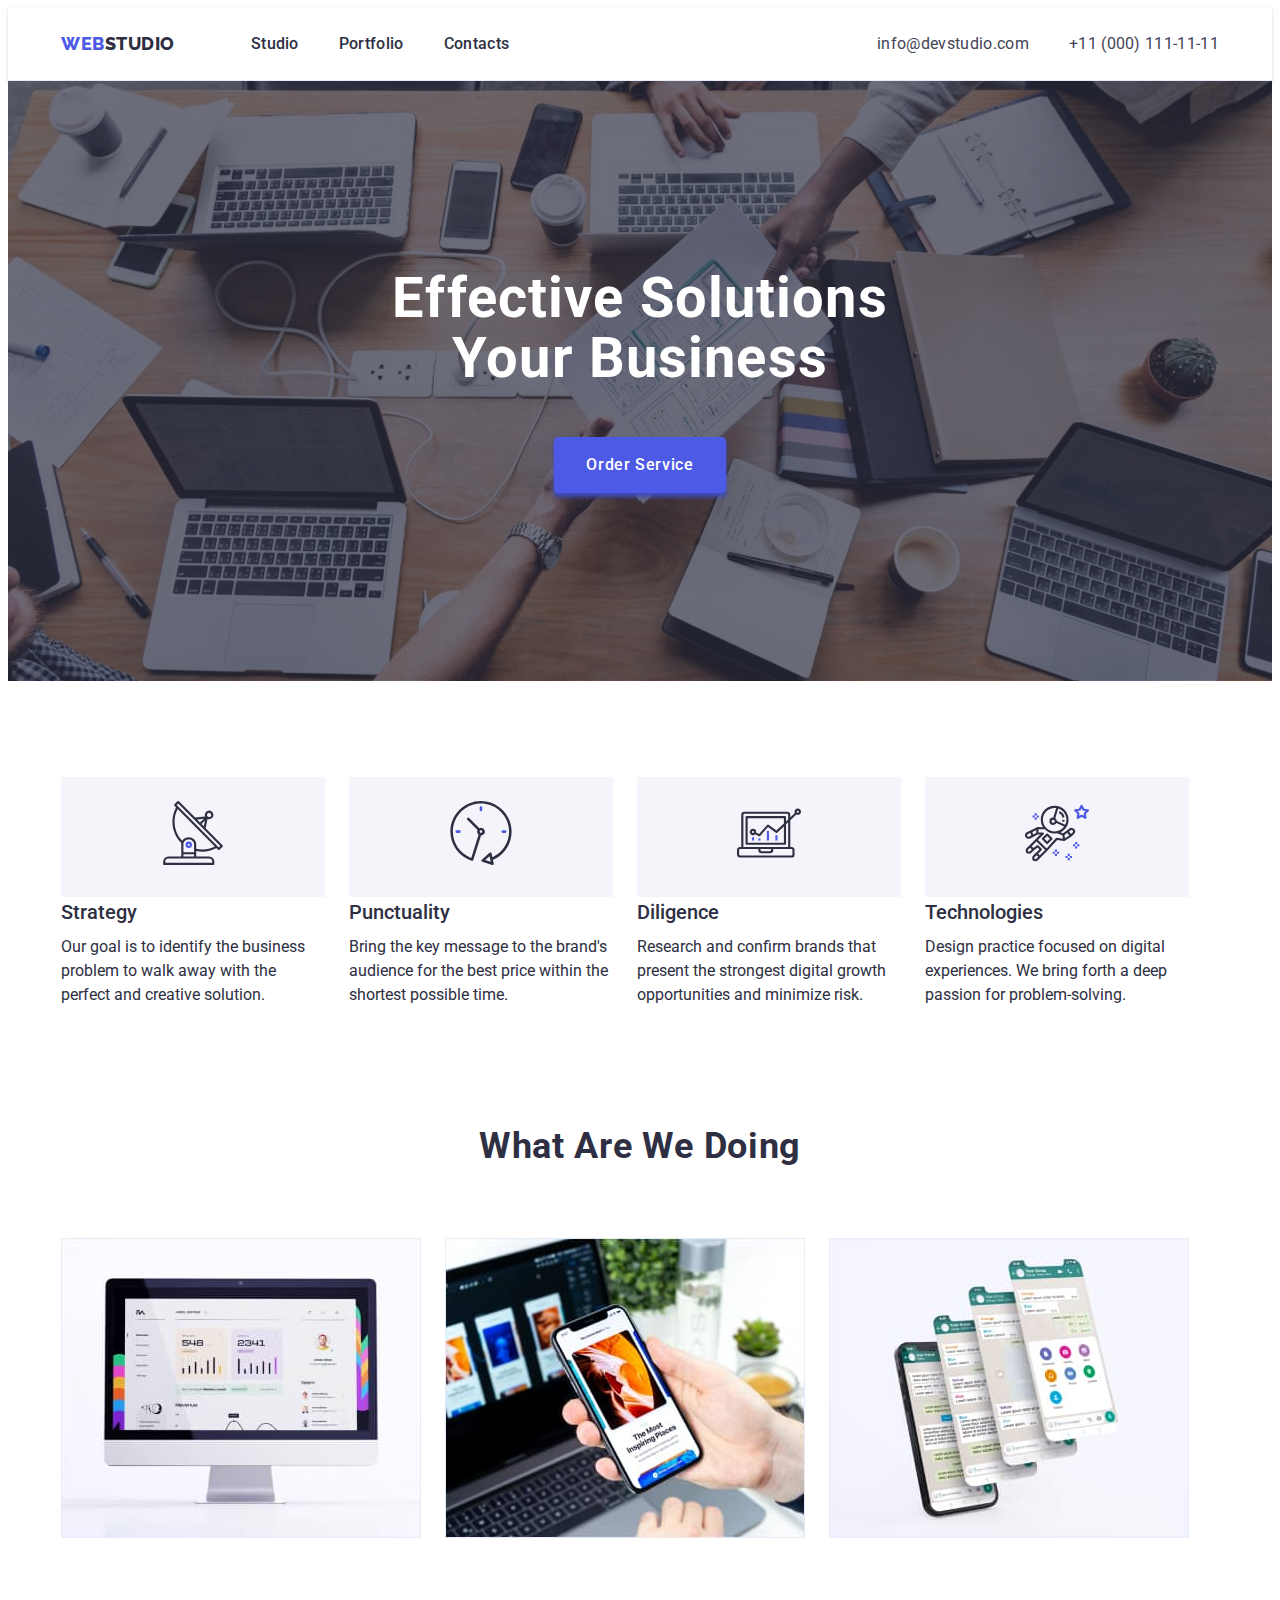
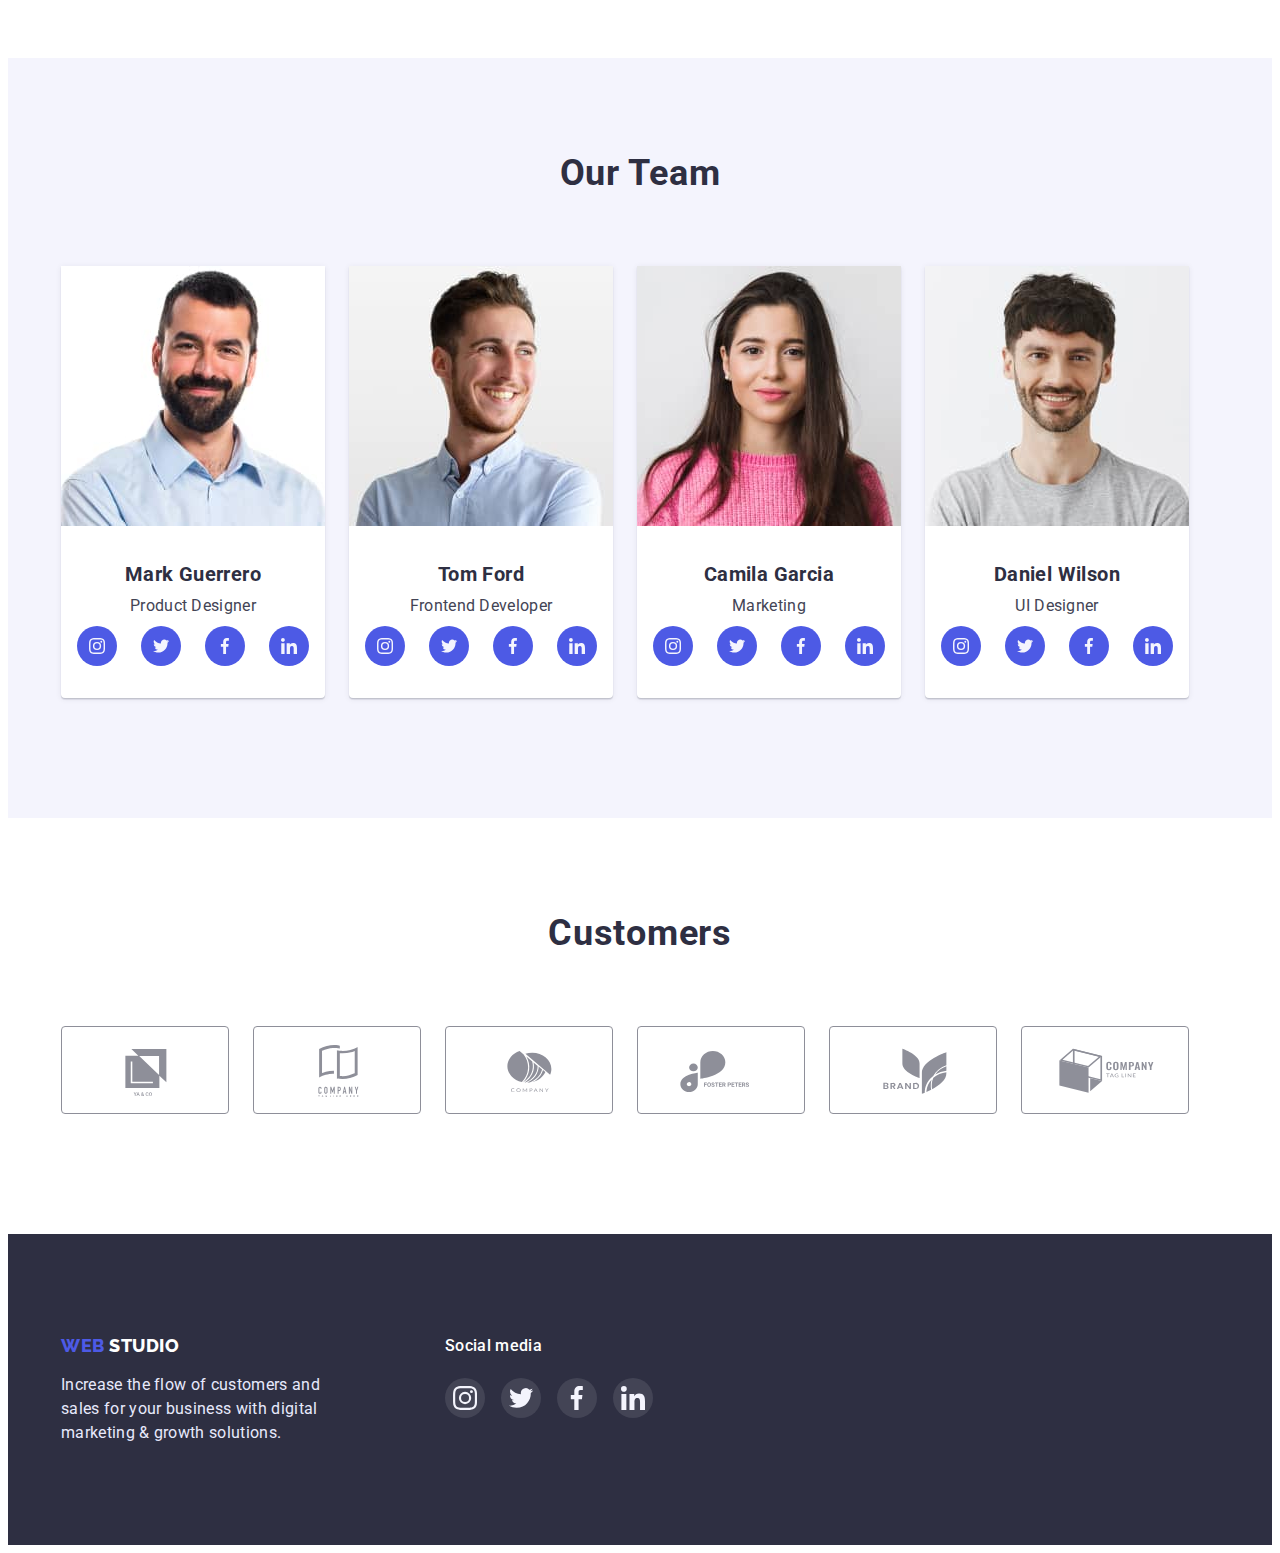
==== index.html @ e4540e3c "Initial commit" ====
<!DOCTYPE html>
<html lang="en">
	<head>
		<meta charset="UTF-8" />
		<meta http-equiv="X-UA-Compatible" content="IE=edge" />
		<meta name="viewport" content="width=device-width, initial-scale=1.0" />
		<title>WebStudio</title>
		<link rel="preconnect" href="https://fonts.googleapis.com" />
		<link rel="preconnect" href="https://fonts.gstatic.com" crossorigin />
		<link
			href="https://fonts.googleapis.com/css2?family=Raleway:wght@800&family=Roboto:wght@400;500;700;900&display=swap"
			rel="stylesheet"
		/>
		<link
			rel="stylesheet"
			href="https://cdnjs.cloudflare.com/ajax/libs/modern-normalize/1.1.0/modern-normalize.min.css"
			integrity="sha512-wpPYUAdjBVSE4KJnH1VR1HeZfpl1ub8YT/NKx4PuQ5NmX2tKuGu6U/JRp5y+Y8XG2tV+wKQpNHVUX03MfMFn9Q=="
			crossorigin="anonymous"
			referrerpolicy="no-referrer"
		/>
		<link rel="stylesheet" href="./css/styles.css" />
	</head>
	<body>
		<header class="page">
			<!-- Nav Section -->

			<div class="container">
				<nav class="page-nav">
					<a class="page-nav-logo link" href="./index.html"
						><span class="first-part-logo">Web</span><span class="second-part-logo">Studio</span></a
					>
					<ul class="page-nav-list list">
						<li class="item"><a class="link" href="./index.html">Studio</a></li>
						<li class="item"><a class="link" href="./portfolio.html">Portfolio</a></li>
						<li class="item"><a class="link" href="./studio.html">Contacts</a></li>
					</ul>
				</nav>

				<!-- /Nav Section -->

				<!-- Address  -->
				<address>
					<ul class="contacts list">
						<li class="item">
							<a class="link" href="mailto:info@devstudio.com">info@devstudio.com</a>
						</li>
						<li class="item">
							<a class="link" href="tel:+110001111111">+11 (000) 111-11-11</a>
						</li>
					</ul>
				</address>
			</div>
			<!-- /Address  -->
		</header>

		<main>
			<!-- Hero Section-->

			<section class="hero">
				<div class="container">
					<h1 class="hero-title">Effective Solutions Your Business</h1>
					<button class="hero-button" type="button">Order Service</button>
				</div>
			</section>
			<!-- /Hero Section-->

			<!--Advantages Section  -->

			<section class="advantages section">
				<div class="container">
					<h2 class="advantages-title visually-hidden">Advantages</h2>
					<ul class="advantages-list list">
						<li class="item">
							<div class="thumb">
								<svg class="icon" width="64px" height="64px">
									<use href="./images/icons.svg#icon-antenna"></use>
								</svg>
							</div>
							<h3 class="title">Strategy</h3>
							<p class="text">
								Our goal is to identify the business problem to walk away with the perfect and creative solution.
							</p>
						</li>
						<li class="item">
							<div class="thumb">
								<svg class="icon" width="64px" height="64px">
									<use href="./images/icons.svg#icon-clock"></use>
								</svg>
							</div>
							<h3 class="title">Punctuality</h3>
							<p class="text">
								Bring the key message to the brand's audience for the best price within the shortest possible time.
							</p>
						</li>
						<li class="item">
							<div class="thumb">
								<svg class="icon" width="64px" height="64px">
									<use href="./images/icons.svg#icon-diagram"></use>
								</svg>
							</div>
							<h3 class="title">Diligence</h3>
							<p class="text">
								Research and confirm brands that present the strongest digital growth opportunities and minimize risk.
							</p>
						</li>
						<li class="item">
							<div class="thumb">
								<svg class="icon" width="64px" height="64px">
									<use href="./images/icons.svg#icon-astronaut"></use>
								</svg>
							</div>
							<h3 class="title">Technologies</h3>
							<p class="text">
								Design practice focused on digital experiences. We bring forth a deep passion for problem-solving.
							</p>
						</li>
					</ul>
				</div>
			</section>
			<!--/Advantages Section  -->

			<!-- Possibilities Section -->
			<section class="possibilities section">
				<div class="container">
					<h2 class="possibilities-title title">What are we doing</h2>

					<ul class="possibilities-list list">
						<li class="item">
							<img src="./images/laptop.jpg" alt="laptop" width="360" />
						</li>
						<li class="item">
							<img src="./images/telephon.jpg" alt="telephon" width="360" />
						</li>
						<li class="item">
							<img src="./images/whatsapp.jpg" alt="whatsapp" width="360" />
						</li>
					</ul>
				</div>
			</section>
			<!-- /Possibilities Section -->

			<!-- Team Section -->
			<section class="team section">
				<div class="container">
					<h2 class="team-title title">Our Team</h2>
					<ul class="team-list list">
						<li class="item">
							<img
								src="./images/mark.jpg"
								alt="Mark Guerrero
                                  Product Designer"
								width="264"
							/>

							<div class="list-information">
								<h3 class="title">Mark Guerrero</h3>
								<p class="profession">Product Designer</p>
								<ul class="social list">
									<li class="icon-item">
										<a class="link" href="https://instagram.com"
											><svg class="icon">
												<use href="./images/icons.svg#icon-instagram"></use></svg
										></a>
									</li>
									<li class="icon-item">
										<a class="link" href="https://twitter.com"
											><svg class="icon">
												<use href="./images/icons.svg#icon-twitter"></use></svg
										></a>
									</li>
									<li class="icon-item">
										<a class="link" href="https://www.facebook.com/"
											><svg class="icon">
												<use href="./images/icons.svg#icon-facebook"></use></svg
										></a>
									</li>
									<li class="icon-item">
										<a class="link" href="https://www.linkedin.com/"
											><svg class="icon">
												<use href="./images/icons.svg#icon-linkedin"></use></svg
										></a>
									</li>
								</ul>
							</div>
						</li>
						<li class="item">
							<img
								src="./images/tom.jpg"
								alt="Tom Ford
                             Frontend Developer"
								width="264"
							/>

							<div class="list-information">
								<h3 class="title">Tom Ford</h3>
								<p class="profession">Frontend Developer</p>
								<ul class="social list">
									<li class="icon-item">
										<a class="link" href="https://instagram.com"
											><svg class="icon">
												<use href="./images/icons.svg#icon-instagram"></use></svg
										></a>
									</li>
									<li class="icon-item">
										<a class="link" href="https://twitter.com"
											><svg class="icon">
												<use href="./images/icons.svg#icon-twitter"></use></svg
										></a>
									</li>
									<li class="icon-item">
										<a class="link" href="https://www.facebook.com/"
											><svg class="icon">
												<use href="./images/icons.svg#icon-facebook"></use></svg
										></a>
									</li>
									<li class="icon-item">
										<a class="link" href="https://www.linkedin.com/"
											><svg class="icon">
												<use href="./images/icons.svg#icon-linkedin"></use></svg
										></a>
									</li>
								</ul>
							</div>
						</li>
						<li class="item">
							<img
								src="./images/camila.jpg"
								alt="Camila Garcia
                                  Marketing"
								width="264"
							/>

							<div class="list-information">
								<h3 class="title">Camila Garcia</h3>
								<p class="profession">Marketing</p>
								<ul class="social list">
									<li class="icon-item">
										<a class="link" href="https://instagram.com"
											><svg class="icon">
												<use href="./images/icons.svg#icon-instagram"></use></svg
										></a>
									</li>
									<li class="icon-item">
										<a class="link" href="https://twitter.com"
											><svg class="icon">
												<use href="./images/icons.svg#icon-twitter"></use></svg
										></a>
									</li>
									<li class="icon-item">
										<a class="link" href="https://www.facebook.com/"
											><svg class="icon">
												<use href="./images/icons.svg#icon-facebook"></use></svg
										></a>
									</li>
									<li class="icon-item">
										<a class="link" href="https://www.linkedin.com/"
											><svg class="icon">
												<use href="./images/icons.svg#icon-linkedin"></use></svg
										></a>
									</li>
								</ul>
							</div>
						</li>
						<li class="item">
							<img
								src="./images/daniel.jpg"
								alt="Daniel Wilson
                                  UI Designer"
								width="264"
							/>

							<div class="list-information">
								<h3 class="title">Daniel Wilson</h3>
								<p class="profession">UI Designer</p>
								<ul class="social list">
									<li class="icon-item">
										<a class="link" href="https://instagram.com"
											><svg class="icon">
												<use href="./images/icons.svg#icon-instagram"></use></svg
										></a>
									</li>
									<li class="icon-item">
										<a class="link" href="https://twitter.com"
											><svg class="icon">
												<use href="./images/icons.svg#icon-twitter"></use></svg
										></a>
									</li>
									<li class="icon-item">
										<a class="link" href="https://www.facebook.com/"
											><svg class="icon">
												<use href="./images/icons.svg#icon-facebook"></use></svg
										></a>
									</li>
									<li class="icon-item">
										<a class="link" href="https://www.linkedin.com/"
											><svg class="icon">
												<use href="./images/icons.svg#icon-linkedin"></use></svg
										></a>
									</li>
								</ul>
							</div>
						</li>
					</ul>
				</div>
			</section>
			<!-- /Team Section -->

			<!-- Customers Section -->
			<section class="customers section">
				<div class="container">
				  <h2 class="customers-title title">Customers</h2>
				  <ul class="customers-list list">
					<li class="item"><a class="link" href="https://www.go.toya.com/"><svg class="icon" width="104px" height="56px">
					  <use href="./images/icons.svg#icon-logo1"></use>
					</svg></a></li>
					<li class="item"><a class="link" href="https://www.taglinehere.com"><svg class="icon" width="104px" height="56px">
					  <use href="./images/icons.svg#icon-logo2"></use>
					</svg></a></li>
					<li class="item"><a class="link" href="https://www.conpany.com"><svg class="icon" width="104px" height="56px">
					  <use href="./images/icons.svg#icon-logo3"></use>
					</svg></a></li>
					<li class="item"><a class="link" href="https://www.fosterpeters.com"><svg class="icon" width="104px" height="56px">
					  <use href="./images/icons.svg#icon-logo4"></use>
					</svg></a></li>
					<li class="item"><a class="link" href="https://www.brand.com"><svg class="icon" width="104px" height="56px">
					  <use href="./images/icons.svg#icon-logo5"></use>
					</svg></a></li>
					<li class="item"><a class="link" href="https://www.companytagline.com"><svg class="icon" width="104px" height="56px">
					  <use href="./images/icons.svg#icon-logo6"></use>
					</svg></a></li>
				  </ul>
				</div>
			  </section>
			  <!-- /Customers Section -->
		</main>
		<!-- Footer -->
		<footer class="footer">
			<div class="container">
				<div class="footer-information">
					<a class="page-nav-logo link" href="./index.html"
					><span class="first-part-logo">Web</span> <span class="second-part-logo">Studio</span></a
				>
				<p class="information">
					Increase the flow of customers and sales for your business with digital marketing & growth solutions.
				</p>
				</div>
				<div class="social-block ">
					<p class="social-block-title title">Social media</p>
					<ul class="social-list list">
					  <li class="item"><a class="link" href="http://instagram.com"><svg class="icon" width="24px" height="24px">
						<use href="./images/icons.svg#icon-instagram"></use>
					  </svg></a></li>
					  <li class="item"><a class="link" href="http://twitter.com"><svg class="icon" width="24px" height="24px">
						<use href="./images/icons.svg#icon-twitter"></use>
					  </svg></a></li>
					  <li class="item"><a class="link" href="http://facebook.com"><svg class="icon" width="24px" height="24px">
						<use href="./images/icons.svg#icon-facebook"></use>
					  </svg></a></li>
					  <li class="item"><a class="link" href="http://linkedin.com"><svg class="icon" width="24px" height="24px">
						<use href="./images/icons.svg#icon-linkedin"></use>
					  </svg></a></li>
					</ul>
				</div>

			</div>
			
		</footer>
		<!-- /Footer -->
	</body>
</html>
---- css/styles.css ----
:root {
	--primary-bg-color: #ffffff;
	--primary-font-color: #434455;
	--secondary-font-color: #2e2f42;
	--secondary-bg-color: #2e2f42;
	--logo-color: #4d5ae5;
	--section-team-bg-color: #f4f4fd;
	--footer-inf-color: #e7e9fc;
	--active-nav-color: #404bbf;
	--accent-color: #ffffff;
	--button-secondary-border-color: #e7e9fc;
	--social-icon-bg-color: #4d5ae5;
	--clients-icon-color:#8e8f99;
	--social-list-hover-footer:#31D0AA;
	--thumb-bg-color:#f5f4fa;
}

/* Global styles */

body {
	font-family: "Roboto", sans-serif;
	font-weight: 400;
	font-size: 16px;
	color: var(--primary-font-color);
	background-color: var(--primary-bg-color);
}

.list {
	list-style: none;
	padding: 0;
	margin: 0;
}

.visually-hidden {
	position: absolute;
	white-space: nowrap;
	width: 1px;
	height: 1px;
	overflow: hidden;
	border: 0;
	padding: 0;
	clip: rect(0 0 0 0);
	clip-path: inset(50%);
	margin: -1px;
}

.link {
	text-decoration: none;
}
.container {
	margin-left: auto;
	margin-right: auto;
	width: 1158px;
	padding-right: 15px;
	padding-left: 15px;
}

.button {
	cursor: pointer;
}
h1,
h2,
h3,
p,
ul {
	margin: 0;
}
.section {
	padding-top: 96px;
	padding-bottom: 120px;
}

/* Nav Section  */
.page {

	border-bottom: 1px solid var(--footer-inf-color);
	box-shadow: 0px 2px 1px rgba(46, 47, 66, 0.08), 0px 1px 1px rgba(46, 47, 66, 0.16), 0px 1px 6px rgba(46, 47, 66, 0.08);

}
.page .container {
	display: flex;
	align-items: center;
}

.page-nav-logo {
	display: block;
	padding-top: 24px;
	padding-bottom: 24px;

	font-family: "Raleway";
	font-weight: 800;
	font-size: 18px;
	line-height: 1.3;
	letter-spacing: 0.03em;
	text-transform: uppercase;
}
.first-part-logo {
	color: var(--logo-color);
}
.second-part-logo {
	color: var(--secondary-font-color);
}

.page-nav {
	display: flex;
	align-items: center;
}
.page-nav-list {
	display: flex;
	margin-left: 76px;
}
.page-nav-list .link {
	display: block;
}
.page-nav-list .item {
	margin-right: 40px;
}
.page-nav-list .item:last-child {
	margin-right: 0;
}

.page-nav-list .link {
	display: block;
	padding-top: 24px;
	padding-bottom: 24px;

	color: var(--secondary-font-color);
	font-weight: 500;
	font-size: 16px;
	line-height: 1.5;
	letter-spacing: 0.02em;
}
.page-nav-list:hover,
.page-nav-list:focus {
	color: var(--active-nav-color);
}

/* /Nav Section  */

/* Contacts */

address {
	margin-left: auto;
}

.contacts {
	display: flex;
}

.contacts .link {
	display: block;
	padding-top: 24px;
	padding-bottom: 24px;
}
.contacts .item {
	margin-right: 40px;
}

.contacts .item:last-child {
	margin-right: 0;
}

.contacts .link {
	font-style: normal;
	font-size: 16px;
	line-height: 1.5;
	letter-spacing: 0.02em;
	color: var(--primary-font-color);
	text-decoration: none;
}

.page-nav-list .link:hover,
.page-nav-list .link:focus,
.contacts .link:hover,
.contacts .link:focus {
	color: var(--active-nav-color);
}

/* /Contacts */

/* Hero section */
.hero {
	max-width: 1440px;
  margin-left: auto;
  margin-right: auto;
  background-color: var(--secondary-bg-color);
  background-image: linear-gradient( rgba(46, 47, 66, 0.7),rgba(46, 47, 66, 0.7)),
    url(../images/hero.jpg);
  background-size: cover;
  background-repeat: no-repeat;
  background-position: center;
	
	text-align: center;
	padding-top: 188px;
	padding-bottom: 188px;
}

.hero-title {
	margin-top: 0;
	margin-bottom: 48px;
	margin-left: auto;
	margin-right: auto;
	width: 496px;
	font-size: 56px;
	line-height: 1.07;
	text-align: center;
	letter-spacing: 0.02em;
	color: var(--accent-color);
}

.hero-button {
	padding: 16px 32px;
	min-width: 105px;
	text-align: center;
	font-family: inherit;
	font-weight: 500;
	font-size: 16px;
	line-height: 1.5;
	letter-spacing: 0.04em;
	color: var(--accent-color);
	background: var(--logo-color);
	border: none;
	box-shadow: 0px 4px 4px var(--active-nav-color);
	border-radius: 4px;
	cursor: pointer;
}

.hero-button:hover,
.hero-button:focus {
	background-color: var(--active-nav-color);
}

/* /Hero section */

/* Advantages section */
.thumb {
	display: inline-flex;
	align-items: center;
	justify-content: center;
	width: 264px;
	height: 112px;
	padding-bottom: 8px;
	background-color: var(--thumb-bg-color);
}
.advantages-list {
	display: flex;
	color: var(--secondary-font-color);
}
.advantages-list .item {
	width: 264px;
}
.advantages-list .item:not(:last-child) {
	margin-right: 24px;
}
.advantages .title {
	margin-bottom: 8px;
	font-weight: 500;
	font-size: 20px;
	line-height: 1.5;
}
.advantages .text {
	font-size: 16px;
	line-height: 1.5;
}

/* /Advantages section */

/* Posibilities section */
.possibilities-list {
	display: flex;
}
.possibilities-list .item:not(:last-child) {
	margin-right: 24px;
}
.possibilities {
	padding-top: 0;
}
.possibilities-list img {
	vertical-align: bottom;
}
.possibilities-title {
	margin-bottom: 72px;
}
/* /Possibilities section */

/* Team Section */
.social {
	display: flex;
	justify-content: center;
}
.icon-item .link {
	display: flex;
	justify-content: center;
	align-items: center;
	border-radius: 50%;
	width: 40px;
	height: 40px;
	background-color: var(--social-icon-bg-color);
	fill: var(--section-team-bg-color);
}
.icon-item .link:hover,
.icon-item .link:focus {
	
	background-color: var(--active-nav-color);
}

.social .icon-item:not(:last-child) {
	margin-right: 24px;
}
.icon-item .icon {
	width: 16px;
	height: 16px;
	
}
.team-list {
	display: flex;
}

.team-list .item {
	width: 264px;
	background-color: var(--accent-color);
	box-shadow: 0px 1px 6px rgba(46, 47, 66, 0.08), 0px 1px 1px rgba(46, 47, 66, 0.16), 0px 2px 1px rgba(46, 47, 66, 0.08);
	border-radius: 0px 0px 4px 4px;
}
.team-list .list-information {
	padding: 32px 16px;
}

.team-list .item:not(:last-child) {
	margin-right: 24px;
}
.team {
	background-color: var(--section-team-bg-color);
}

.team-title {
	margin-bottom: 72px;
}

.possibilities-title,
.team-title,
.customers-title {
	font-weight: 700;
	font-size: 36px;
	line-height: 1.1;
	text-align: center;
	letter-spacing: 0.02em;
	text-transform: capitalize;
	color: var(--secondary-font-color);
}

.team-list .title {
	margin-bottom: 8px;
	font-size: 20px;
	line-height: 1.2;
	text-align: center;
	letter-spacing: 0.02em;
	color: var(--secondary-font-color);
}

.team-list .profession {
	margin-bottom: 8px;
	text-align: center;
	font-size: 16px;
	line-height: 1.5;
	letter-spacing: 0.02em;
	color: var(--primary-font-color);
}

/* /Team section */

/* Customers */

.customers-list {
	display: flex;
}
.customers-title {
	margin-bottom: 72px;
}

.customers-list .link {
	display: inline-flex;
	border: 1px solid var(--clients-icon-color);
	box-sizing: border-box;
	border-radius: 4px;
	width: 168px;
	height: 88px;
	justify-content: center;
	align-items: center;
	fill: var(--clients-icon-color);
}

.customers-list .link:hover ,
.customers-list .link:focus {
  fill: var(--active-nav-color);
  border-color: var(--active-nav-color);
}
.customers-list .item:not(:last-child) {
	margin-right: 24px;
}
 

/* /Customers Section */



/* Footer section */

.footer .page-nav-logo {
	display: inline-block;
	padding:0;
	margin-bottom: 16px;
}
.footer {
	background-color: var(--secondary-bg-color);
	
	
}

.footer .second-part-logo {
	color: var(--accent-color);
}
.footer .information {
	width: 264px;
	font-size: 16px;
	line-height: 1.5;
	letter-spacing: 0.02em;
	color: var(--footer-inf-color);
}

.social-list .link {
	display: flex;
	justify-content: center;
	align-items: center;
	width: 40px;
	height: 40px;
	fill:var(--section-team-bg-color) ;
	border-radius: 50%;
	background-color: var(--primary-font-color);
  }
  .social-list .link:hover,
  .social-list .link:focus {
	background-color:var(--social-list-hover-footer);
  }
  .footer .social-list .item:not(:last-child) {
	margin-right: 16px;
  }

  
.footer .container{
	padding:100px 0 100px 0;

	display:flex;
}
.footer .social-block{
	
	margin-left:120px;
}
  
  .social-block-title {
	
	margin-bottom: 20px;
	font-weight: 500;
	font-size: 16px;
	line-height: 1.5;
	letter-spacing: 0.02em;
	color: var(--accent-color);
  }
  
  .footer .social-list {
	display: inline-flex;
  }
/* /Footer section */

/* Portfolio section*/

.portfolio-filter {
	display: flex;
	justify-content: center;
}
.portfolio-filter .item:not(:last-child) {
	margin-right: 24px;
}
.portfolio-filter {
	margin-bottom: 72px;
}

.portfolio .button {
	text-align: center;
	font-family: inherit;
	font-weight: 500;
	font-size: 16px;
	line-height: 1.5;
	letter-spacing: 0.04em;
	padding: 12px 24px;
	background-color: var(--section-team-bg-color);
	color: var(--logo-color);
	border-radius: 4px;
	border: none;
	cursor: pointer;
}

.portfolio .active {
	color: var(--accent-color);
	background-color: var(--active-nav-color);
	box-shadow: 0px 3px 1px rgba(0, 0, 0, 0.1), 0px 2px 1px rgba(0, 0, 0, 0.08), 0px 2px 2px rgba(0, 0, 0, 0.12);
}

.portfolio .button:hover,
.portfolio .button:focus {
	color: var(--accent-color);
	background-color: var(--active-nav-color);
	box-shadow: 0px 3px 1px rgba(0, 0, 0, 0.1), 0px 2px 1px rgba(0, 0, 0, 0.08), 0px 2px 2px rgba(0, 0, 0, 0.12);
}
.portfolio-list img {
	vertical-align: bottom;
}
.portfolio-list {
	display: flex;
	flex-wrap: wrap;
}
.portfolio-list .item {
	width: 360px;
	margin-right: 24px;
	margin-bottom: 48px;
}

.portfolio-list .item:hover,
.portfolio-list .item:focus {
 box-shadow: 0px 1px 6px rgba(46, 47, 66, 0.08), 0px 1px 1px rgba(46, 47, 66, 0.16), 0px 2px 1px rgba(46, 47, 66, 0.08);

}
.card-content {
	border: 1px solid var(--button-secondary-border-color);
	border-top: none;
	padding-top: 20px;
	padding-bottom: 20px;
	padding-right: 24px;
	padding-left: 24px;
}
.portfolio-list .item:nth-child(3n) {
	margin-right: 0;
}
.portfolio-list .item:nth-last-child(-n + 3) {
	margin-bottom: 0;
}

.portfolio .card-heading {
	font-size: 20px;
	line-height: 1.2;
	letter-spacing: 0.02em;
	color: var(--secondary-font-color);
	margin-bottom: 8px;
}

.portfolio .card-text {
	font-size: 16px;
	line-height: 1.5;
	letter-spacing: 0.02em;
	color: var(--primary-font-color);
}

/* /Portfolio section*/
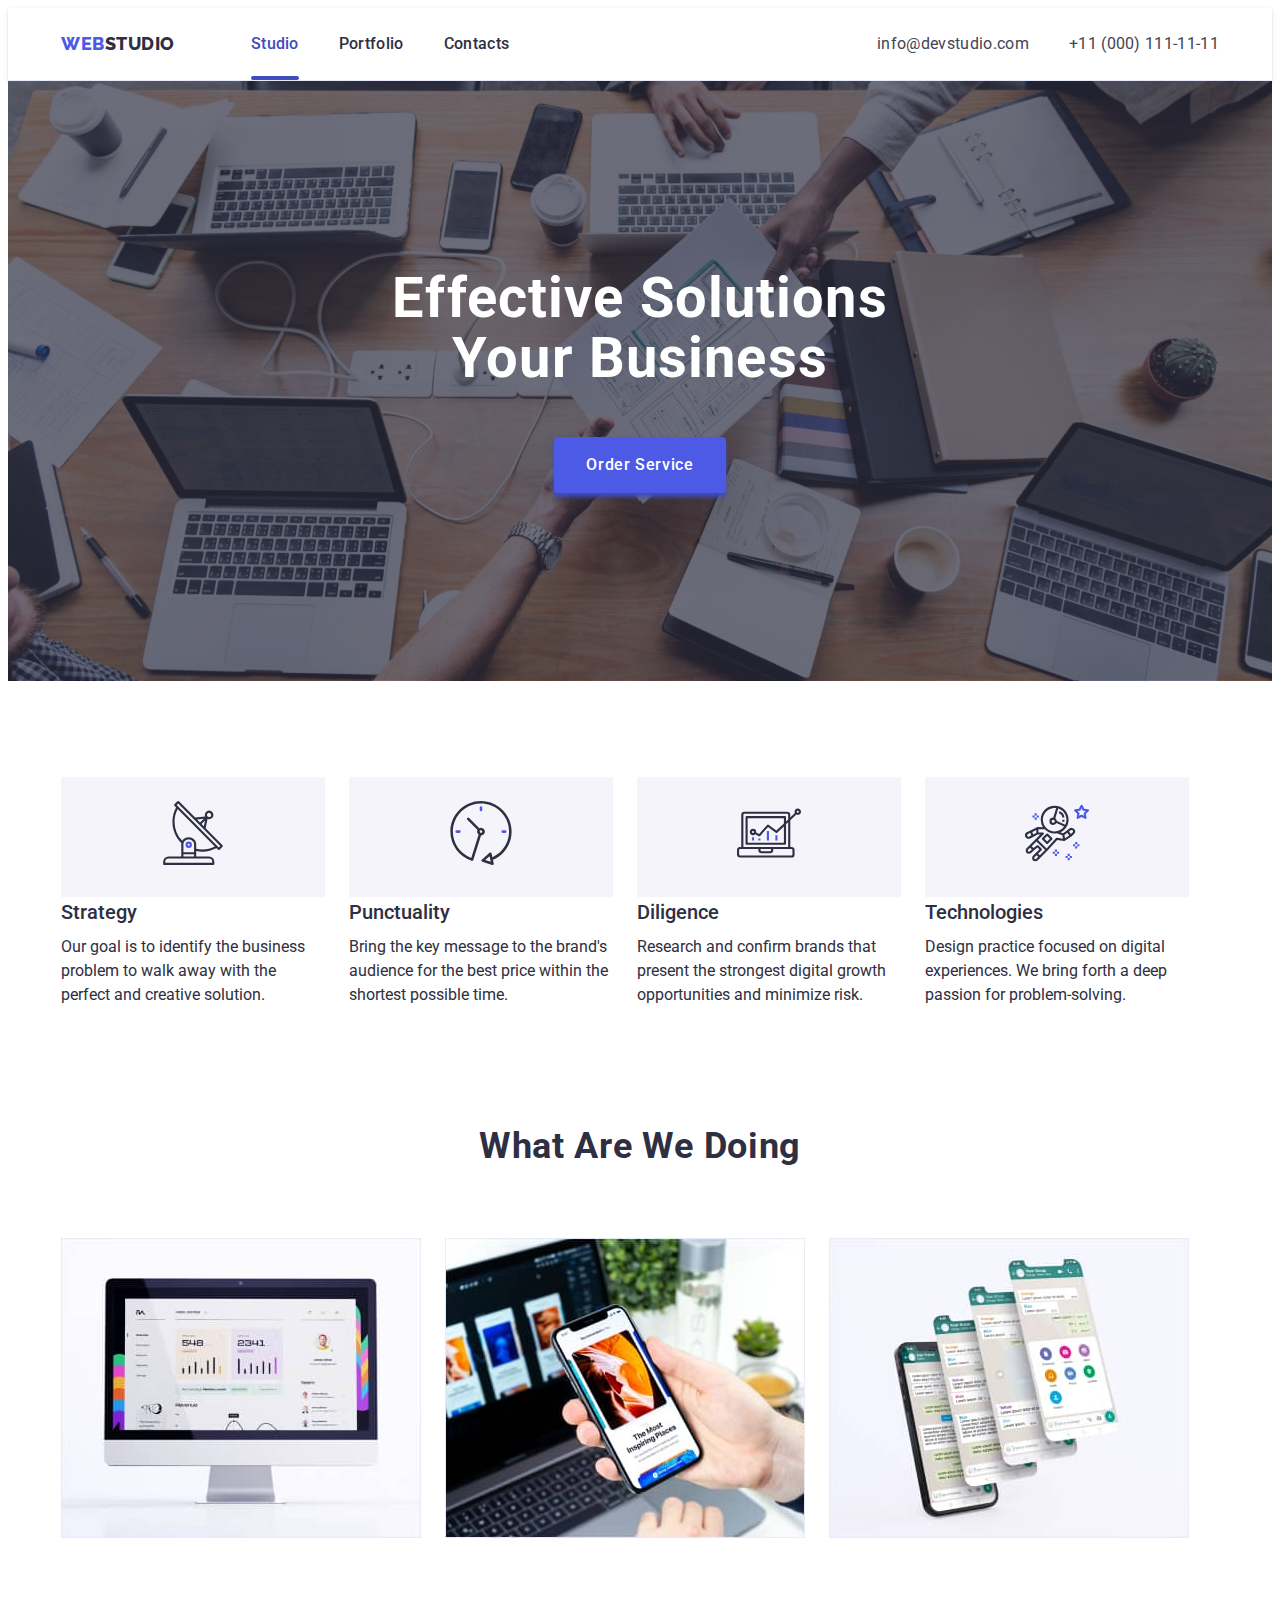
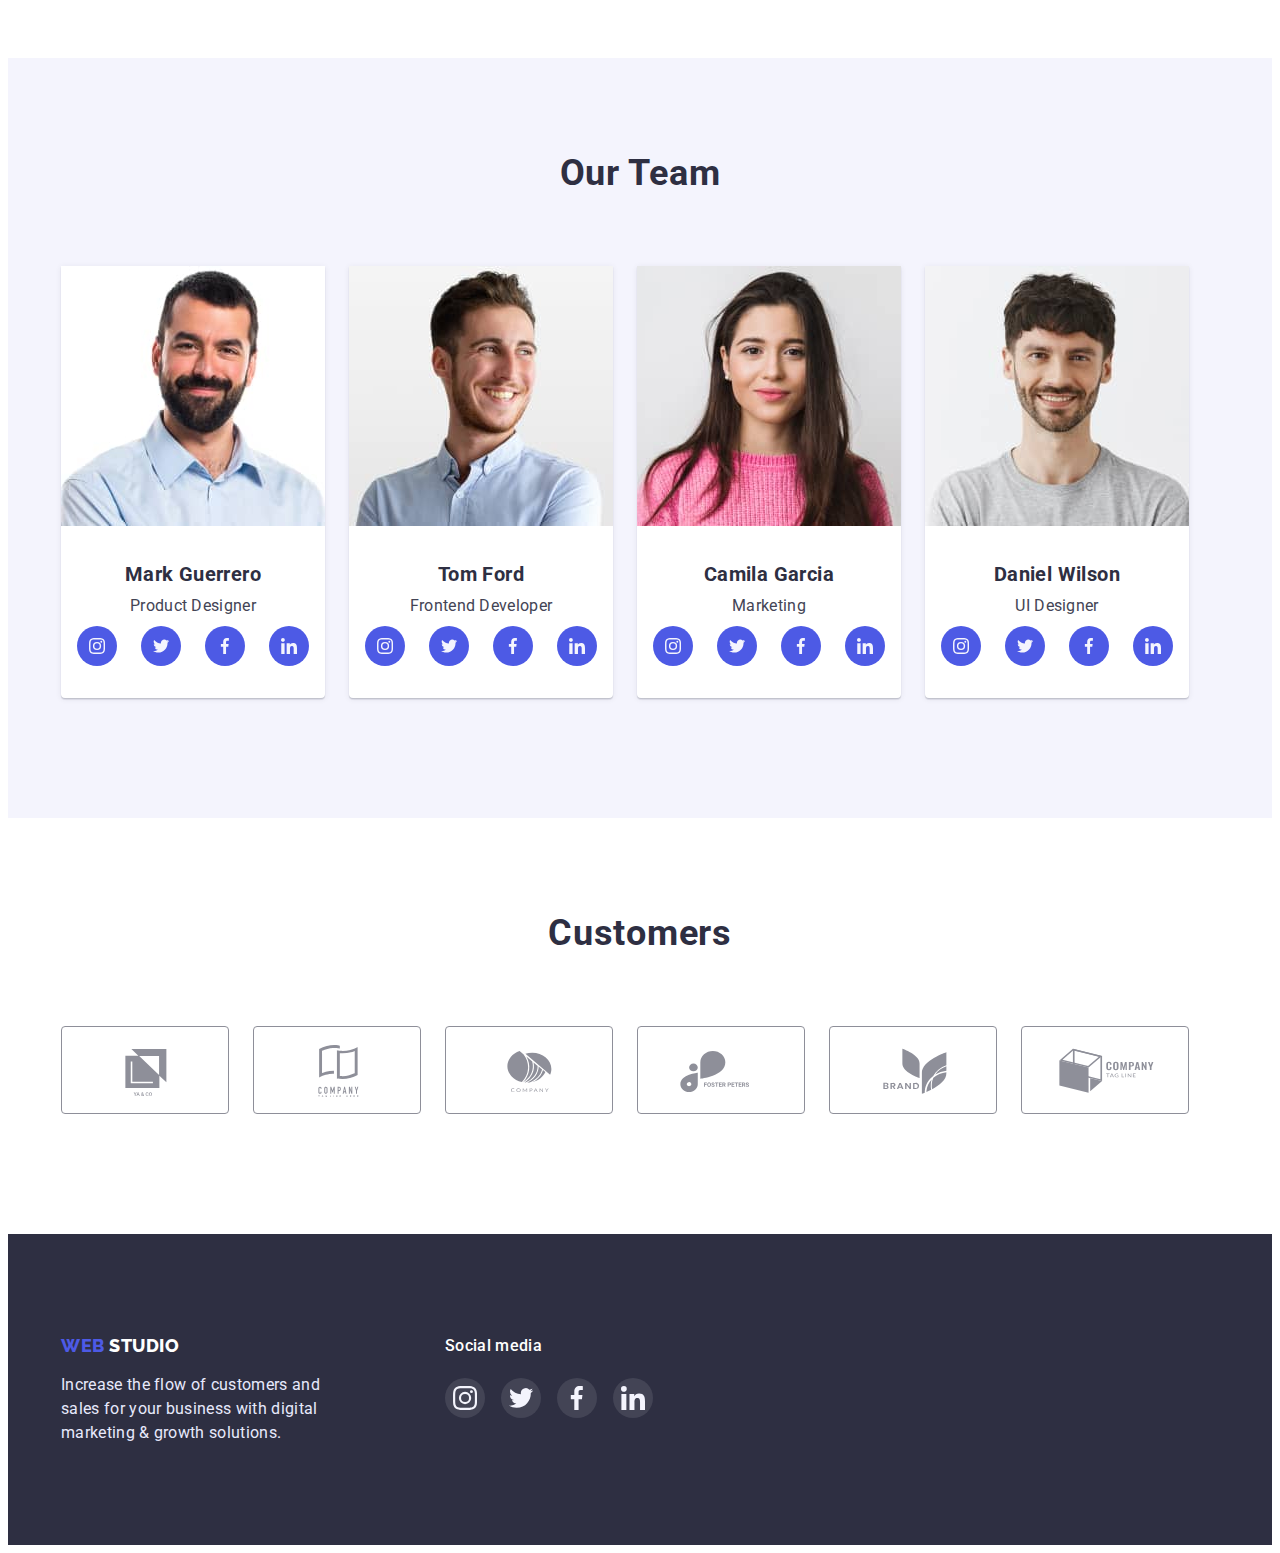
==== commit 4c264ed5: "create modal window" ====
--- a/index.html
+++ b/index.html
@@ -30,7 +30,7 @@
 						><span class="first-part-logo">Web</span><span class="second-part-logo">Studio</span></a
 					>
 					<ul class="page-nav-list list">
-						<li class="item"><a class="link" href="./index.html">Studio</a></li>
+						<li class="item"><a class="link current" href="./index.html">Studio</a></li>
 						<li class="item"><a class="link" href="./portfolio.html">Portfolio</a></li>
 						<li class="item"><a class="link" href="./studio.html">Contacts</a></li>
 					</ul>
@@ -366,5 +366,15 @@
 			
 		</footer>
 		<!-- /Footer -->
+		<div class="backdrop is-hidden" data-modal>
+			<div class="modal">
+				<button type="button" class="close-btn" data-modal-close>
+					<svg class="close-icon" width="8" height="8">
+						 <use href="./images/icons.svg#icon-close"></use>
+					</svg>
+				</button>
+			</div>
+		</div>
+		<script src="./js/modal.js"></script>
 	</body>
 </html>
--- a/css/styles.css
+++ b/css/styles.css
@@ -13,6 +13,7 @@
 	--clients-icon-color:#8e8f99;
 	--social-list-hover-footer:#31D0AA;
 	--thumb-bg-color:#f5f4fa;
+	--modal-bg-color:#FCFCFC;
 }
 
 /* Global styles */
@@ -77,6 +78,7 @@
 	box-shadow: 0px 2px 1px rgba(46, 47, 66, 0.08), 0px 1px 1px rgba(46, 47, 66, 0.16), 0px 1px 6px rgba(46, 47, 66, 0.08);
 
 }
+
 .page .container {
 	display: flex;
 	align-items: center;
@@ -129,12 +131,28 @@
 	font-size: 16px;
 	line-height: 1.5;
 	letter-spacing: 0.02em;
-}
-.page-nav-list:hover,
-.page-nav-list:focus {
-	color: var(--active-nav-color);
-}
-
+
+	transition: color 250ms cubic-bezier(0.4, 0, 0.2, 1);
+}
+
+.page-nav-list .link.current{
+	position:relative;
+	color:var(--active-nav-color)
+}
+.link.current::after{
+	position:absolute;
+	bottom:0;
+	left:0;
+
+	content:'';
+	display:block;
+
+	width:100%;
+	height:4px;
+	border-radius:4px;
+
+	background-color:var(--active-nav-color);
+}
 /* /Nav Section  */
 
 /* Contacts */
@@ -166,7 +184,8 @@
 	line-height: 1.5;
 	letter-spacing: 0.02em;
 	color: var(--primary-font-color);
-	text-decoration: none;
+
+	transition: color 250ms cubic-bezier(0.4, 0, 0.2, 1);
 }
 
 .page-nav-list .link:hover,
@@ -297,6 +316,8 @@
 	height: 40px;
 	background-color: var(--social-icon-bg-color);
 	fill: var(--section-team-bg-color);
+	transition: background-color 250ms cubic-bezier(0.4, 0, 0.2, 1),
+    fill 250ms cubic-bezier(0.4, 0, 0.2, 1);
 }
 .icon-item .link:hover,
 .icon-item .link:focus {
@@ -388,6 +409,8 @@
 	justify-content: center;
 	align-items: center;
 	fill: var(--clients-icon-color);
+	transition: fill 250ms cubic-bezier(0.4, 0, 0.2, 1),
+    border-color 250ms cubic-bezier(0.4, 0, 0.2, 1);
 }
 
 .customers-list .link:hover ,
@@ -437,6 +460,8 @@
 	fill:var(--section-team-bg-color) ;
 	border-radius: 50%;
 	background-color: var(--primary-font-color);
+	transition: background-color 250ms cubic-bezier(0.4, 0, 0.2, 1);
+
   }
   .social-list .link:hover,
   .social-list .link:focus {
@@ -561,3 +586,60 @@
 }
 
 /* /Portfolio section*/
+
+/* Modal window */
+.backdrop{
+	position:fixed;
+	top:0;
+	left:0;
+	width:100%;
+	height:100%;
+	background: rgba(0, 0, 0, 0.2);
+	transition: opacity 250ms cubic-bezier(0.4, 0, 0.2, 1),
+    visibility 250ms cubic-bezier(0.4, 0, 0.2, 1);
+
+}
+.backdrop.is-hidden{
+	opacity:0;
+	pointer-events:none;
+	visibility: hidden;
+}
+.backdrop.is-hidden .modal{
+	transform: translate(-50%, -50%) scale(1);
+}
+
+.modal{
+	position: absolute;
+	top: 50%;
+	left: 50%;
+	min-width: 408px;
+	min-height: 576px;
+	padding: 8px;
+	transform: translate(-50%, -50%) scale(1);
+
+	background: var(--modal-bg-color);
+box-shadow: 0px 1px 1px rgba(0, 0, 0, 0.14), 0px 1px 3px rgba(0, 0, 0, 0.12), 0px 2px 1px rgba(0, 0, 0, 0.2);
+border-radius: 4px;
+transition: transform 250ms cubic-bezier(0.4, 0, 0.2, 1)
+
+}
+
+.close-btn{
+	position: absolute;
+	top: 24px;
+	right: 24px;
+	border-radius: 50%;
+	width: 24px;
+	height: 24px;
+    background: var(--button-secondary-border-color);
+	border: 1px solid rgba(0, 0, 0, 0.1);
+
+}
+
+.close-icon{
+	position: absolute;
+	top: 50%;
+	left: 50%;
+	transform: translate(-50%, -50%);
+
+}
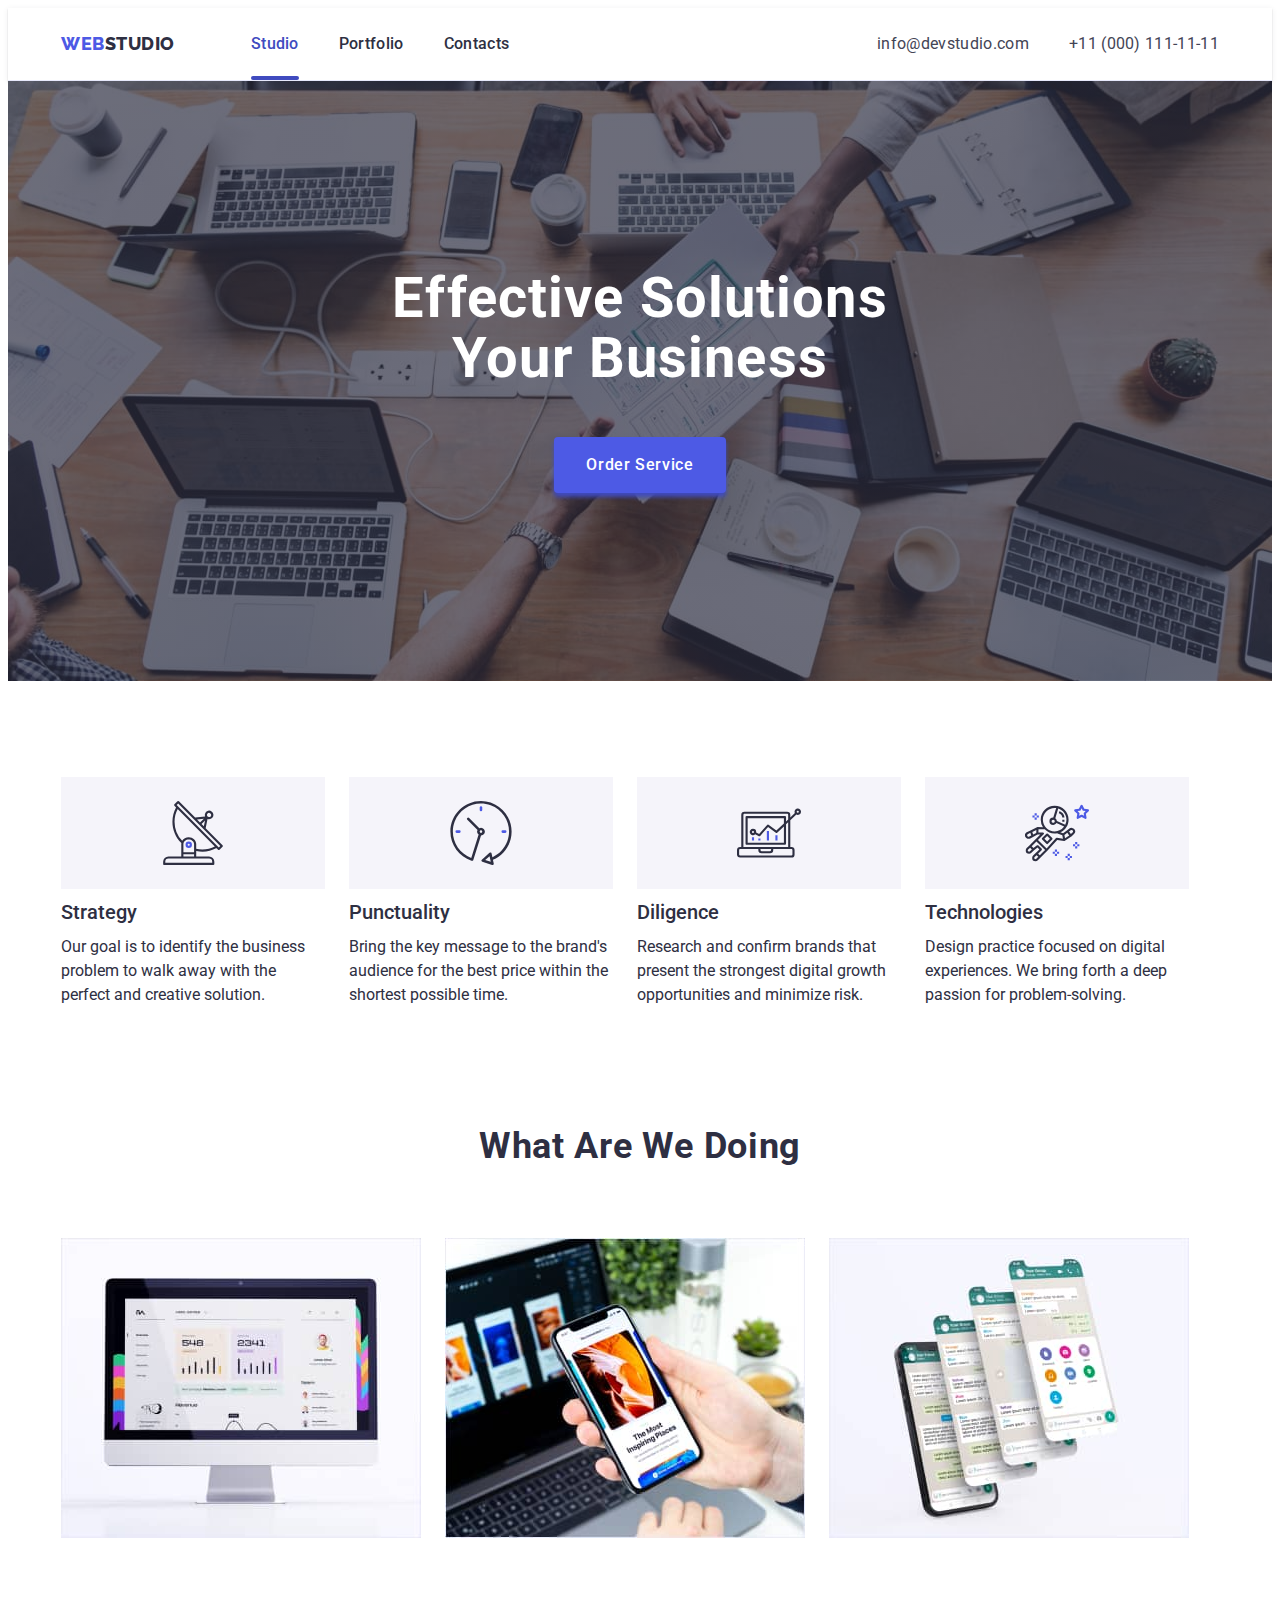
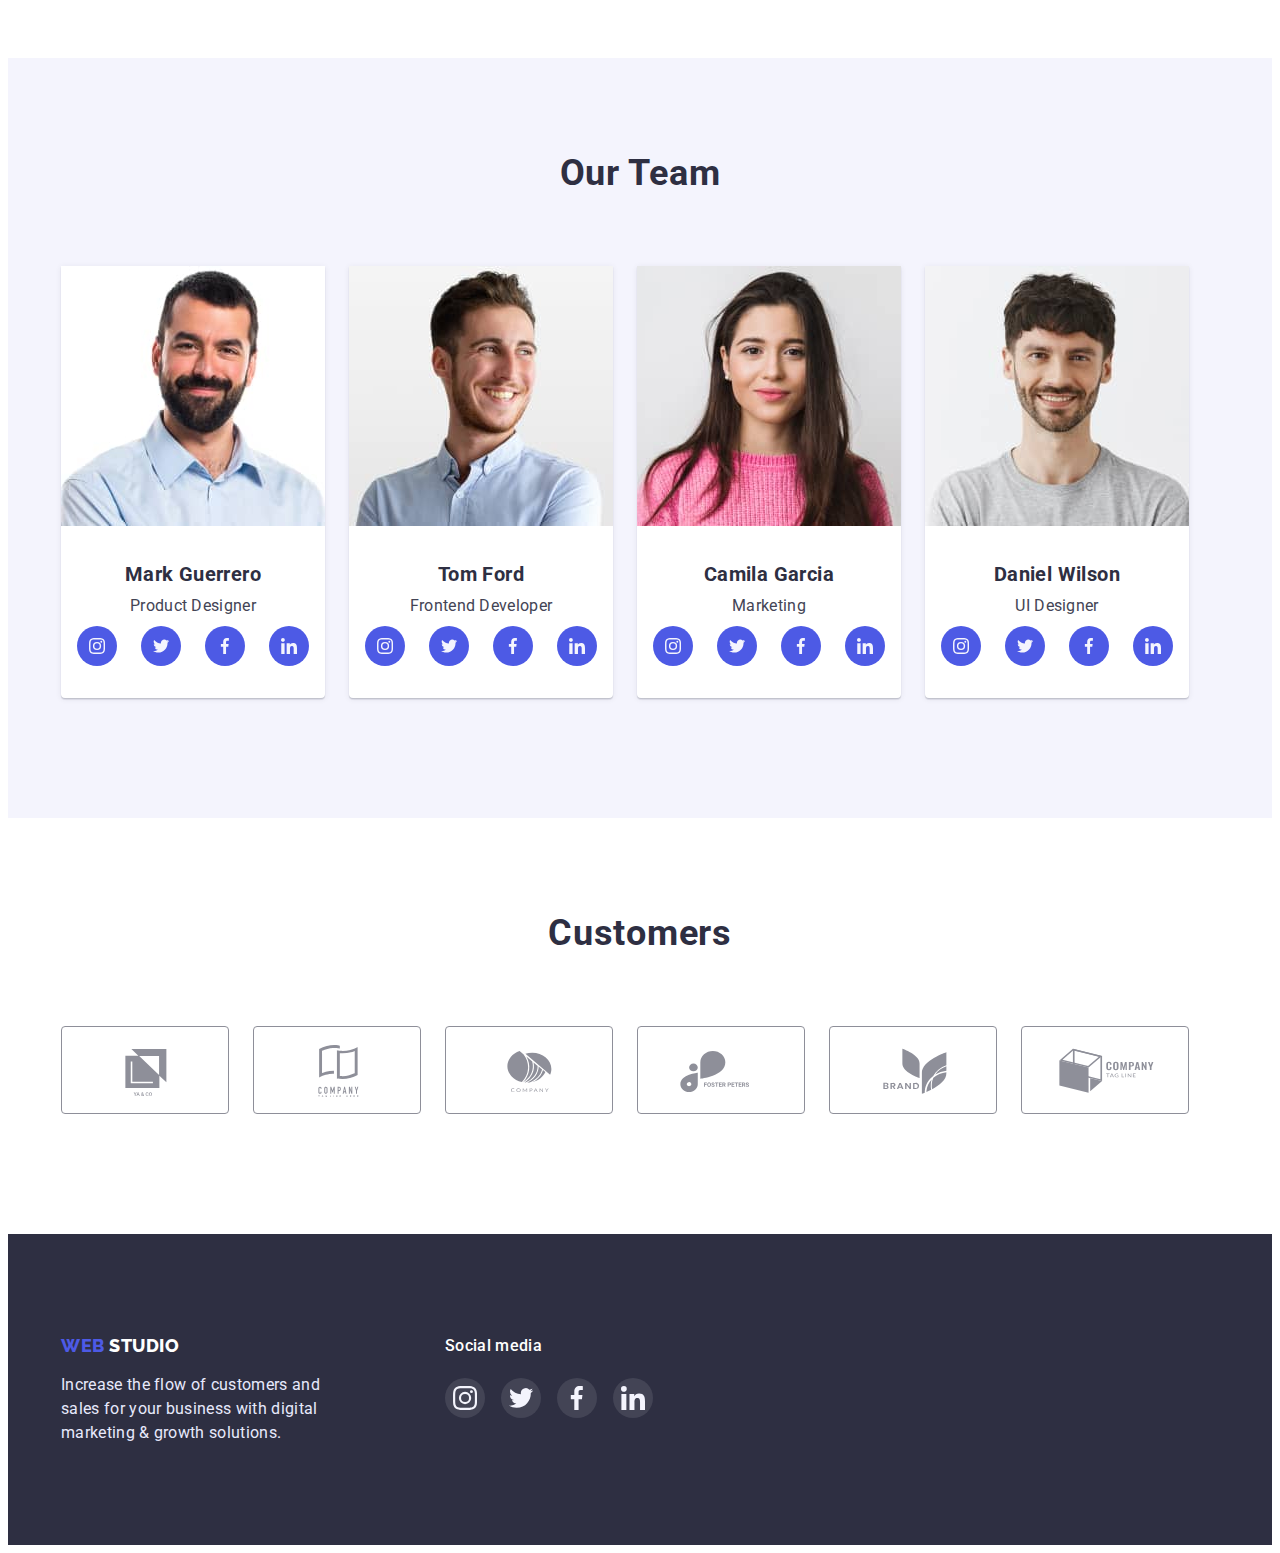
==== commit 817ac02a: "create hw 5" ====
--- a/index.html
+++ b/index.html
@@ -59,8 +59,9 @@
 			<section class="hero">
 				<div class="container">
 					<h1 class="hero-title">Effective Solutions Your Business</h1>
-					<button class="hero-button" type="button">Order Service</button>
-				</div>
+					<button class="hero-button" type="button" data-modal-open>Order Service</button>
+				</div>
+				
 			</section>
 			<!-- /Hero Section-->
 
@@ -375,6 +376,7 @@
 				</button>
 			</div>
 		</div>
+		
 		<script src="./js/modal.js"></script>
 	</body>
 </html>
--- a/css/styles.css
+++ b/css/styles.css
@@ -14,11 +14,13 @@
 	--social-list-hover-footer:#31D0AA;
 	--thumb-bg-color:#f5f4fa;
 	--modal-bg-color:#FCFCFC;
+	--product-overlay-bg-color:#4D5AE5;
 }
 
 /* Global styles */
 
 body {
+	
 	font-family: "Roboto", sans-serif;
 	font-weight: 400;
 	font-size: 16px;
@@ -56,9 +58,7 @@
 	padding-left: 15px;
 }
 
-.button {
-	cursor: pointer;
-}
+
 h1,
 h2,
 h3,
@@ -73,10 +73,9 @@
 
 /* Nav Section  */
 .page {
-
-	border-bottom: 1px solid var(--footer-inf-color);
+    border-bottom: 1px solid var(--footer-inf-color);
 	box-shadow: 0px 2px 1px rgba(46, 47, 66, 0.08), 0px 1px 1px rgba(46, 47, 66, 0.16), 0px 1px 6px rgba(46, 47, 66, 0.08);
-
+    
 }
 
 .page .container {
@@ -249,6 +248,7 @@
 	background-color: var(--active-nav-color);
 }
 
+
 /* /Hero section */
 
 /* Advantages section */
@@ -258,7 +258,7 @@
 	justify-content: center;
 	width: 264px;
 	height: 112px;
-	padding-bottom: 8px;
+	margin-bottom: 8px;
 	background-color: var(--thumb-bg-color);
 }
 .advantages-list {
@@ -343,9 +343,12 @@
 	box-shadow: 0px 1px 6px rgba(46, 47, 66, 0.08), 0px 1px 1px rgba(46, 47, 66, 0.16), 0px 2px 1px rgba(46, 47, 66, 0.08);
 	border-radius: 0px 0px 4px 4px;
 }
+
 .team-list .list-information {
 	padding: 32px 16px;
-}
+	
+}
+
 
 .team-list .item:not(:last-child) {
 	margin-right: 24px;
@@ -523,6 +526,9 @@
 	border-radius: 4px;
 	border: none;
 	cursor: pointer;
+	transition: color 250ms cubic-bezier(0.4, 0, 0.2, 1),
+    box-shadow 250ms cubic-bezier(0.4, 0, 0.2, 1),
+    background-color 250ms cubic-bezier(0.4, 0, 0.2, 1);
 }
 
 .portfolio .active {
@@ -537,6 +543,47 @@
 	background-color: var(--active-nav-color);
 	box-shadow: 0px 3px 1px rgba(0, 0, 0, 0.1), 0px 2px 1px rgba(0, 0, 0, 0.08), 0px 2px 2px rgba(0, 0, 0, 0.12);
 }
+
+.product-thumb{
+	position: relative;
+	overflow:hidden;
+}
+
+.product-overlay{
+	position: absolute;
+	top: 0;
+    left: 0;
+	width: 100%;
+	height: 100%;
+	
+	background-color: var(--product-overlay-bg-color);
+
+	transform: translateY(100%);
+	transition: transform 250ms cubic-bezier(0.4, 0, 0.2, 1);
+}
+
+.portfolio-list .link:hover .product-overlay,
+.portfolio-list .link:focus .product-overlay {
+	transform:translateY(0);
+}
+
+.thumb-description{
+	position: absolute;
+	/* top:40px;
+	left: 32px; */
+	top:50%;
+	left: 50%;
+	transform: translate(-50%, -100%);
+	width: 296px;
+	height: 96px;
+	color: var(--section-team-bg-color);
+
+	font-size: 16px;
+	line-height: 1.5;
+	letter-spacing: 0.02em;
+	z-index: 2;
+}
+
 .portfolio-list img {
 	vertical-align: bottom;
 }
@@ -550,8 +597,14 @@
 	margin-bottom: 48px;
 }
 
-.portfolio-list .item:hover,
-.portfolio-list .item:focus {
+.portfolio-list .link {
+	display: block;
+	transition: box-shadow 250ms cubic-bezier(0.4, 0, 0.2, 1);
+	
+	color: inherit;
+}
+.portfolio-list .link:hover,
+.portfolio-list .link:focus {
  box-shadow: 0px 1px 6px rgba(46, 47, 66, 0.08), 0px 1px 1px rgba(46, 47, 66, 0.16), 0px 2px 1px rgba(46, 47, 66, 0.08);
 
 }
@@ -586,6 +639,7 @@
 }
 
 /* /Portfolio section*/
+
 
 /* Modal window */
 .backdrop{
@@ -605,22 +659,23 @@
 	visibility: hidden;
 }
 .backdrop.is-hidden .modal{
-	transform: translate(-50%, -50%) scale(1);
+	transform: translate(-50%, -61%) scale(1);
 }
 
 .modal{
 	position: absolute;
 	top: 50%;
 	left: 50%;
+	transform: translate(-50%, -61%) scale(1);
+    
 	min-width: 408px;
 	min-height: 576px;
-	padding: 8px;
-	transform: translate(-50%, -50%) scale(1);
+	padding: 24px;
 
 	background: var(--modal-bg-color);
-box-shadow: 0px 1px 1px rgba(0, 0, 0, 0.14), 0px 1px 3px rgba(0, 0, 0, 0.12), 0px 2px 1px rgba(0, 0, 0, 0.2);
-border-radius: 4px;
-transition: transform 250ms cubic-bezier(0.4, 0, 0.2, 1)
+	box-shadow: 0px 1px 1px rgba(0, 0, 0, 0.14), 0px 1px 3px rgba(0, 0, 0, 0.12), 0px 2px 1px rgba(0, 0, 0, 0.2);
+	border-radius: 4px;
+	transition: transform 250ms cubic-bezier(0.4, 0, 0.2, 1)
 
 }
 
@@ -629,8 +684,10 @@
 	top: 24px;
 	right: 24px;
 	border-radius: 50%;
+
 	width: 24px;
 	height: 24px;
+	
     background: var(--button-secondary-border-color);
 	border: 1px solid rgba(0, 0, 0, 0.1);
 
@@ -642,4 +699,4 @@
 	left: 50%;
 	transform: translate(-50%, -50%);
 
-}
+}